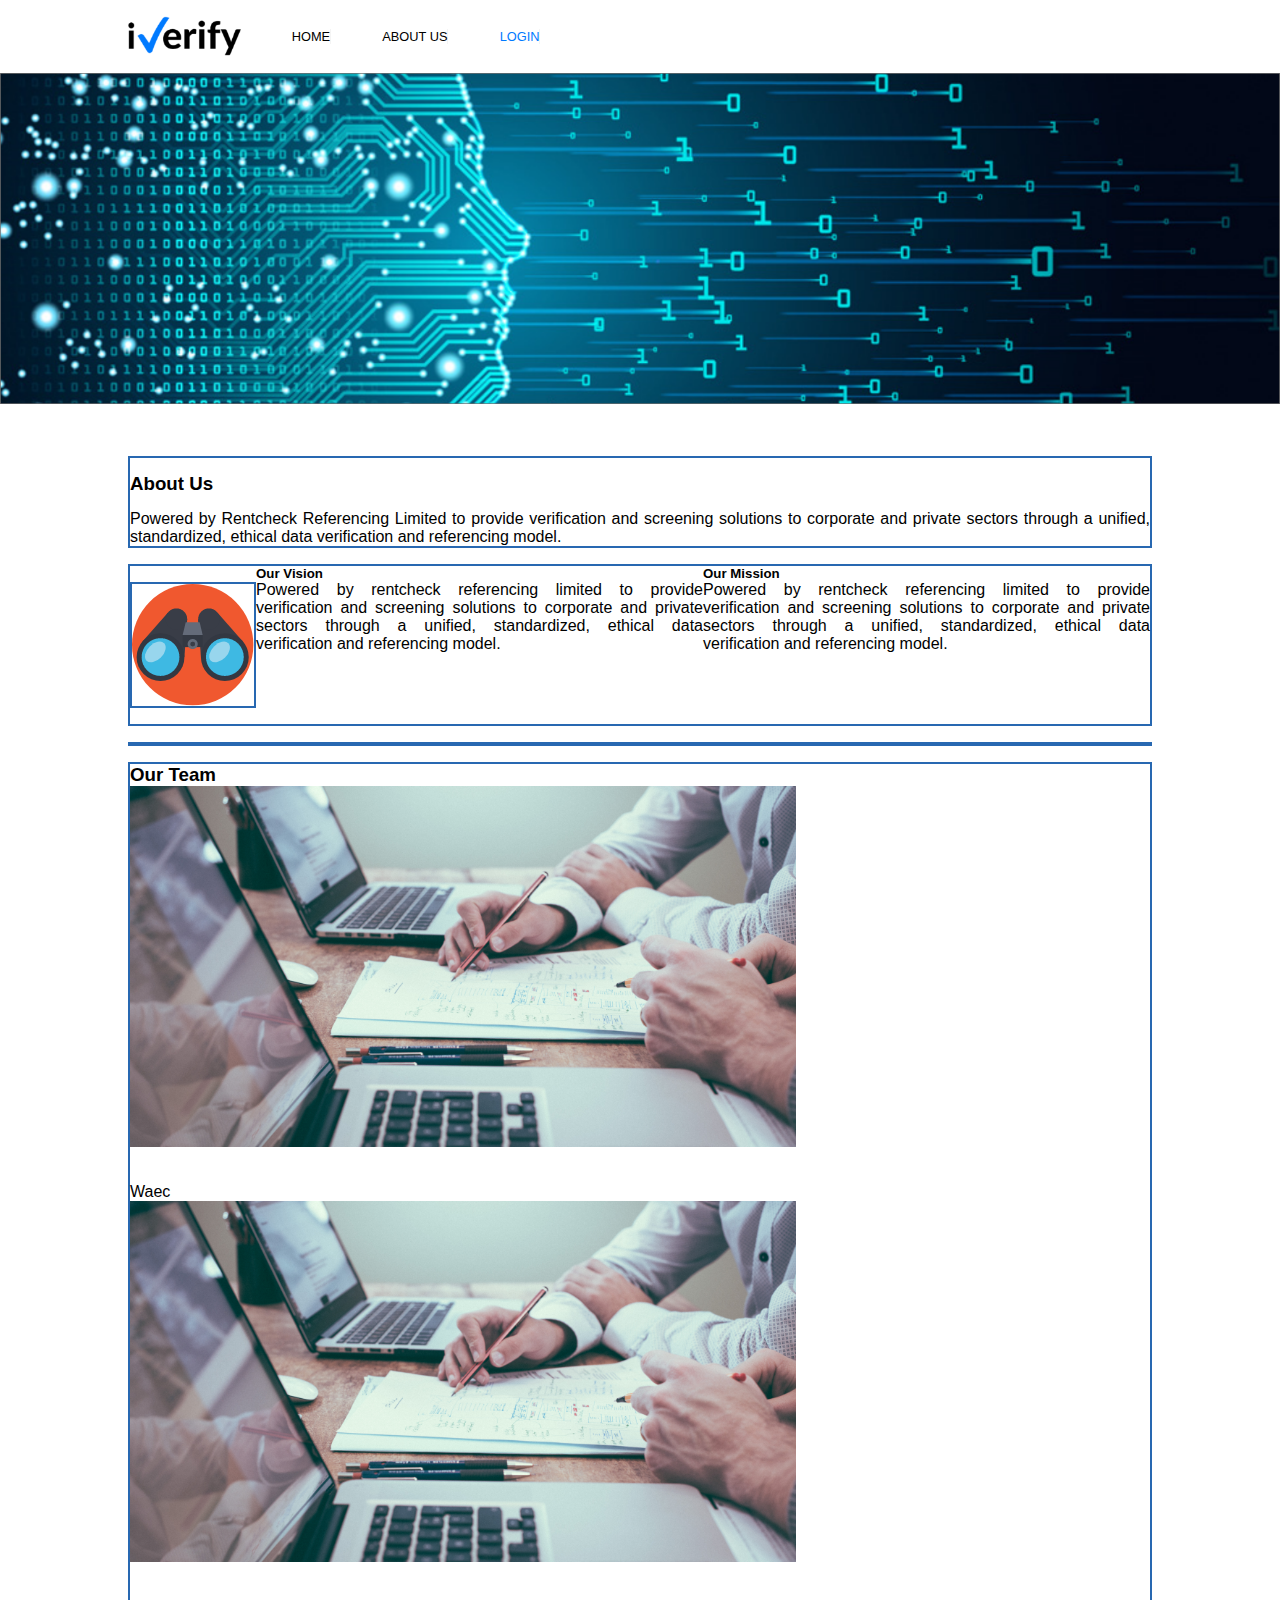
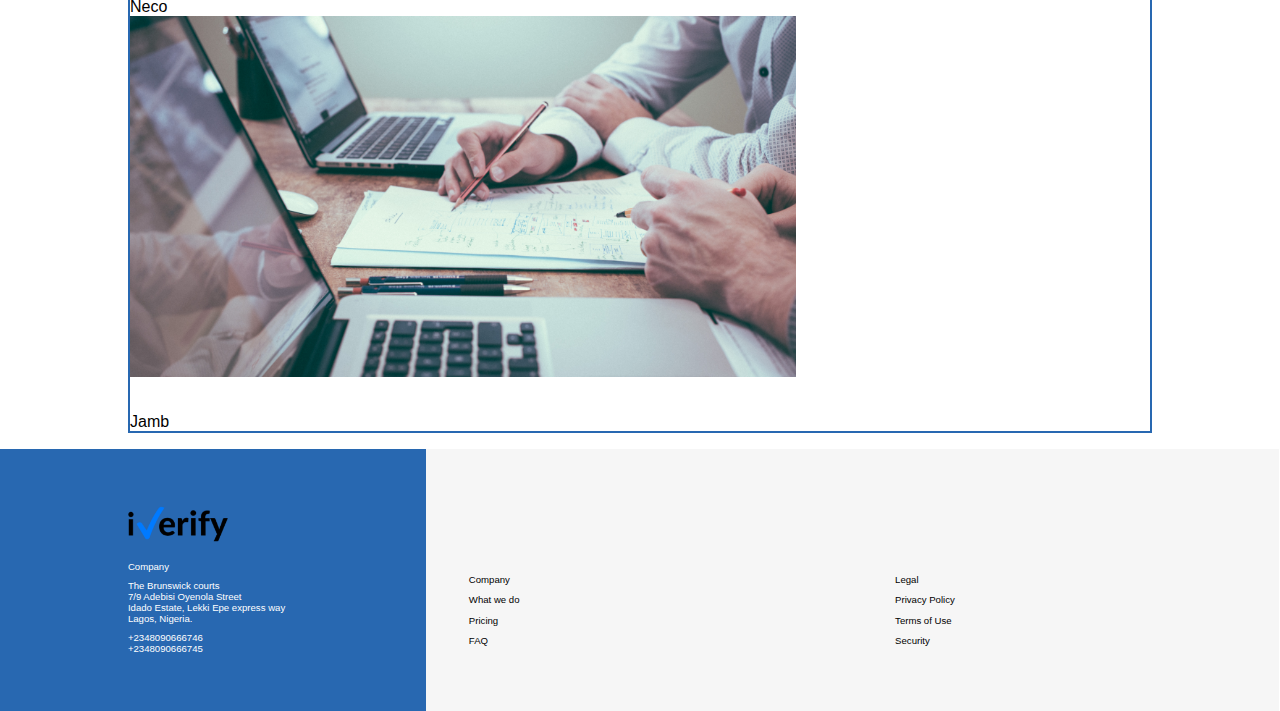
==== aboutus.html @ d88453f7 "First Commit" ====
<!DOCTYPE html>
<html lang="en">
<head>
    <meta charset="UTF-8">
    <meta name="viewport" content="width=device-width, initial-scale=1.0">
    <meta http-equiv="X-UA-Compatible" content="ie=edge">
    <link rel="stylesheet" href="style.css">
    <link rel="icon" href="images/favicon.png" type="image">
    <title>About Us</title>
</head>
<body>
        <header class="header">
                <img src="images/logo.png" alt="logo" class="logo">
                <input class="menu-btn" type="checkbox" id="menu-btn" />
                <label class="menu-icon" for="menu-btn"><span class="navicon"></span></label>
                <ul class="menu">
                    <li><a href="#work">HOME</a></li>
                    <li><a href="aboutus.html">ABOUT US</a></li>
                    <li><a href="#careers" class="blue">LOGIN</a></li>
                </ul>
        </header>

    <section class="five">
        <img src="images/banner.png" alt="banner">
    </section>

    <section class="six w-80">
        <h3 class="space">About Us</h3>
        <p class="just">Powered by Rentcheck Referencing Limited to provide verification and screening solutions to corporate and private sectors through a unified, standardized, ethical data verification and referencing model. </p>
    </section>

    <section class="seven w-80">
            <img src="images/scope.png" alt="scope">
        
        <div class="centre">
           
                <h5>Our Vision</h5>
                <p class="just">
                    Powered by rentcheck referencing limited to provide
                    verification and screening solutions to corporate and
                    private sectors through a unified, standardized, ethical
                    data verification and referencing model.
                </p>
            
        </div>

        <div class="centre">
           <!--- <img src="images/darts.png" alt="scope">--->
            <h5>Our Mission</h5>
            <p class="just">
                Powered by rentcheck referencing limited to provide
                verification and screening solutions to corporate and
                private sectors through a unified, standardized, ethical
                data verification and referencing model.
            </p>
        </div>

    </section>

    <hr class="w-80">

    <section class="eight  w-80">
        <h3>Our Team</h3>
        <div>
            <img src="images/scott-graham-5fNmWej4tAA-unsplash.png" alt="">
            <p>Waec</p>
        </div>
        <div>
            <img src="images/scott-graham-5fNmWej4tAA-unsplash.png" alt="">
            <p>Neco</p>
        </div>
        <div>
            <img src="images/scott-graham-5fNmWej4tAA-unsplash.png" alt="">
            <p>Jamb</p>
        </div>
    </section>

    <footer>
            <div class="address">
                <div class="contain">
                    <img src="images/logo.png" alt="logo">
                    <p class="space">
                        Company
                    </p>
                    <p>
                        The Brunswick courts<br>
                        7/9 Adebisi Oyenola Street<br>
                        Idado Estate, Lekki Epe express way<br>
                        Lagos, Nigeria. 
                    </p>
                    <p class="space">
                        +2348090666746<br>
                        +2348090666745
                    </p>
                </div>
            </div>
            <div class="links">
                <div class="contain-one">
                    <p><a href="#">Company</a></p>
                    <p><a href="#">What we do</a></p>
                    <p><a href="#">Pricing</a></p>
                    <p><a href="#">FAQ</a></p>
                </div>
            </div>
            <div class="links">
                <div class="contain-one">
                    <p><a href="#">Legal</a></p>
                    <p><a href="#">Privacy Policy</a></p>
                    <p><a href="#">Terms of Use</a></p>
                    <p><a href="#">Security</a></p>
                </div>
            </div>
        </footer>












</body>
</html>
---- style.css ----
*{
    margin:0;
    padding:0;
    box-sizing: border-box;
    font-family: 'Muli', sans-serif;
}

/************NAVBAR***********/

/* header */

.header {
    background-color: #fff;
    /* position: fixed; */
    width: 80%;
    z-index: 3;
    margin: 1em 10%;
    /* border: 1px solid #2868B1; */
  }
  
  .header ul {
    /* margin: 0; */
    /* padding: 0; */
    list-style: none;
    overflow: hidden;
    background-color: #fff;
  }
  .header li{
      margin:1em 0;
      font-size: 0.8rem;
  }
  .header li a {
    border-right: 1px solid #f4f4f4;
    text-decoration: none;
    /* border: 1px solid #2868B1; */
  }
  
  .header li a:hover,
  .header .menu-btn:hover {
    background-color: #f4f4f4;
  }
  
  .header .logo {
    height:40px;
  }
  
  /* menu */
  
  .header .menu {
    clear: both;
    max-height: 0;
    transition: max-height .2s ease-out;
  }
  
  /* menu icon */
  
  .header .menu-icon {
    cursor: pointer;
    display: inline-block;
    float: right;
    padding: 28px 20px;
    position: relative;
    user-select: none;
  }
  
  .header .menu-icon .navicon {
    background: #333;
    display: block;
    height: 2px;
    position: relative;
    transition: background .2s ease-out;
    width: 18px;
  }
  
  .header .menu-icon .navicon:before,
  .header .menu-icon .navicon:after {
    background: #333;
    content: '';
    display: block;
    height: 100%;
    position: absolute;
    transition: all .2s ease-out;
    width: 100%;
  }
  
  .header .menu-icon .navicon:before {
    top: 5px;
  }
  
  .header .menu-icon .navicon:after {
    top: -5px;
  }
  
  /* menu btn */
  
  .header .menu-btn {
    display: none;
  }
  
  .header .menu-btn:checked ~ .menu {
    max-height: 240px;
  }
  
  .header .menu-btn:checked ~ .menu-icon .navicon {
    background: transparent;
  }
  
  .header .menu-btn:checked ~ .menu-icon .navicon:before {
    transform: rotate(-45deg);
  }
  
  .header .menu-btn:checked ~ .menu-icon .navicon:after {
    transform: rotate(45deg);
  }
  
  .header .menu-btn:checked ~ .menu-icon:not(.steps) .navicon:before,
  .header .menu-btn:checked ~ .menu-icon:not(.steps) .navicon:after {
    top: 0;
  }
  








/*******MAIN BODY*************/
.one{
    width: 100%;
    /* border: 1px solid #e3e; */
    background-color: #F6F6F6;
}
.extend{
    width: 80%;
    /* border: 1px solid #000; */
    margin: 0 auto;
}
.section-content{
    /* border: 1px solid orange; */
    margin:2em 0;
    padding-top: 1em;
}
.section-content h1{
    font-size: 2rem;
    margin:1em 0 1em 0;
}
.section-content p{
    font-size: 0.8rem;
    color:#5C5C5C;
}
.section-content button,.four button{
    color:#fff;
    background-color: #007AFF;
    border:1px solid #007AFF;
    padding:0.4em 2em;
    font-weight:800;
    cursor: pointer;
    margin:3em 0;
}
.extend img, .four img{
    width:100%;
}
.img-one{
    /* border: 1px solid orange; */
    padding-bottom: 2em;
}
.two{
    /* border: 1px solid orange; */
    background-color: #C9DAED;

}

.two h3{
    margin:1em 0;
    color: #000000;
}
.two p{
    font-size: 0.8rem;
    margin:0 0 1em 0;
    text-align: justify;
}
.two .section-choose{
    background-color: #C9DAED;
    color: #5C5C5C;
    width:80%;
    margin:0 auto 2em auto;
    line-height:1.2em;
    padding-top:1em;
}

.two .video{
    background-color: #fff;
    width:100%;
    /* border: 1px solid red; */
    text-align: center;
    margin:0 auto;
    
}
.two img{
    /* border:1px solid yellow; */
    width:80%;
    margin:2em 0;
}
.three{
    /* border: 1px solid indigo; */
    margin:0;
    background-color: #F6F6F6;
    padding: 4em 0 0 0;
}
.three h6{
    display: inline-block;
    /* border:1px solid orange; */
    margin:0 auto;
    font-size:0.8rem;
}
.three p{
    font-size:0.8rem;
    line-height: 2em;
}
.card{
    width:80%;
    /* border:1px solid red; */
    margin: 0 auto 3em auto;
    display: grid;
    grid-template-columns: 1fr 1fr;
    gap: 20px;
}
.three .card-one{
    
    /* border:1px solid green; */
    padding: 1em 1em;
    background-color: #fff;
   
}
.three img{
    width:40px;
    /* border: 1px solid red; */
}
.four{
    /* border:1px solid violet; */
    font-size: 1.7rem;
}
.four .agent, .four .agent-img{
    width:80%;
    /* border:1px solid red; */
    margin:2em auto;
}
/***********FOOTER**********/
footer{
    font-size: 0.6rem;
}
.address{
    background-color: #2868B1;
    color:#ffffff;
    padding:2em 0;
    /* border: 1px solid yellow; */
}
.contain{
    width:80%;
    margin: 4em auto;
    /* border: 1px solid red; */
}
footer img{
    width:100px;
    margin-bottom:1em;
}
.links{
    background-color: #F6F6F6;
    /* border:1px solid green; */
    padding:4em 0 4em 0;
}
.links .contain-one{
    width: 80%;
    margin: 0em auto;
}
.links p{
    /* border:1px solid red; */
    margin: 1em 0;
}
.links a,a{
    text-decoration: none;
    color:#000000;
}
.space{
    margin: 0.8em 0;
}

button:hover{
    border:2px solid #2868B1;
}
a:hover{
    text-decoration: underline;
}
.blue{
    color:#007AFF;
}
/*****************ABOUT US PAGE******************/
.five img,.eight img{
    width: 100%;
    margin-bottom:2em;
}
.w-80{
    width:80%;
    border:2px solid #2868B1;
    margin: 1em auto;
}
.just{
    text-align: justify;
}
.center{
    text-align: center;
}

.seven img{
    margin:1em auto;
    border:2px solid #2868B1;
    height:50%;
}
.seven h5{
    margin:0em 0;
}
/****************RESPONSIVENESS*******************/


@media (min-width:600px){

    /************NAVBAR****************************************/
   header{
       display:flex;
   }
    .header ul{
        margin: 0;
    }
    .header li {
        float: left;
        margin-left:4em; 
      }
      .header li a {
        /* padding: 20px 30px; */
      }
      .header .menu {
        /* clear: none; */
        /* float: right; */
        max-height: none;
      }
      .header .menu-icon {
        display: none;
      }
    

    /****************BODY********************/
   .extend,.reduce{
       display: flex;
   }
   .section-content, .img-one{
       width:50%;
   }
   .two .section-choose{
       width:100%;
   }
   .two h3,.two p{
        width: 60%;
        margin: 2em auto;
        /* border:1px solid black; */
   }
   .two img{
        width: 60%;
        margin:4em 0;
   }
   .three .card-one{
       padding: 3em 3em;  
       
   }
   .four{
       display: flex;
       justify-content: center;
       align-items: center;
       width: 80%;
       margin: 0 auto;
   }
  .four button{
      margin:4em 0;
  }
  footer{
      display: flex;
      margin: 0 auto;
  }
  .address, .links{
      flex-basis: 33.3%;
  }
  .contain{
      width:40%;
  }
  .links{
      padding:12em 0 0 0;
  }

/*****************ABOUT US PAGE***************/
.seven{
    display: flex; 
}

.centre{
    display:flex;
    flex-direction: column;
    align-items: flex-start;
    /* border:1px solid #3ee; */

}
.eight{
    display: flex;
    flex-wrap: wrap;
}
.eight h3{
    flex:0 1 100%;
}

}
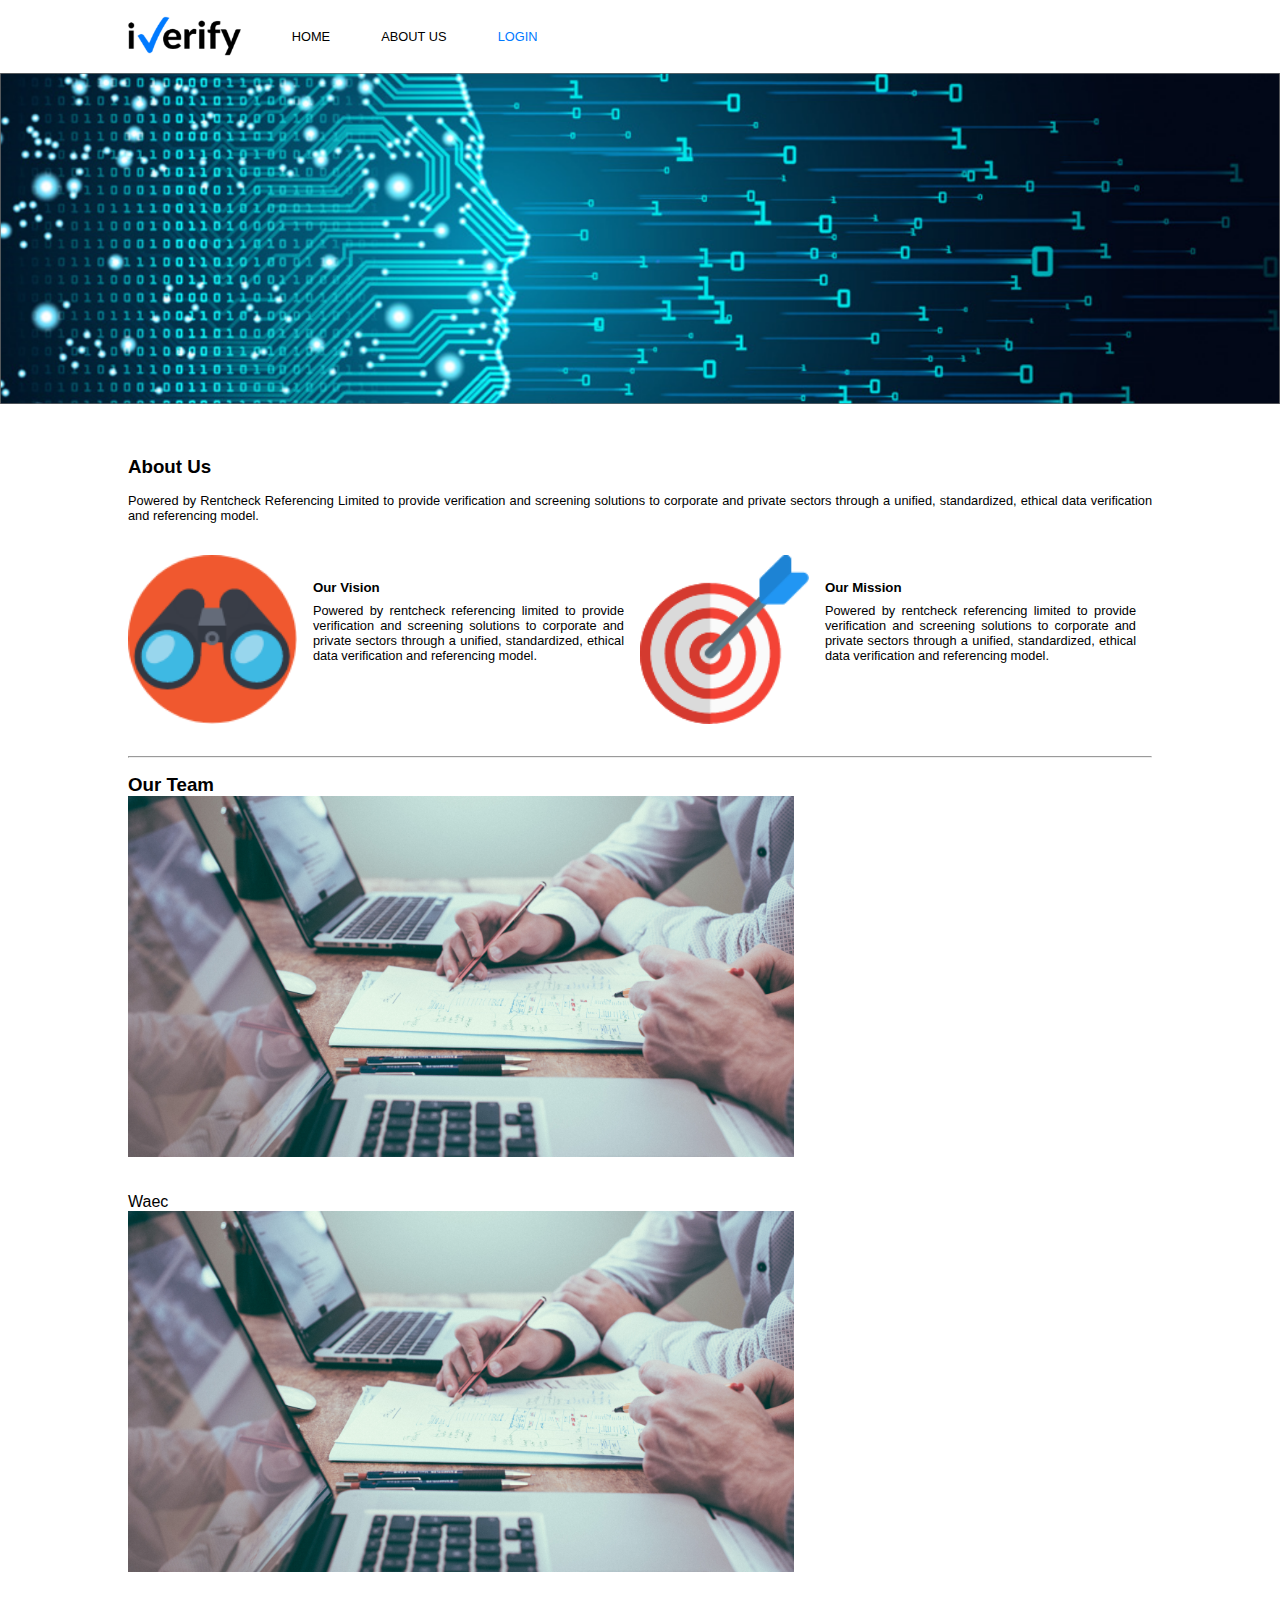
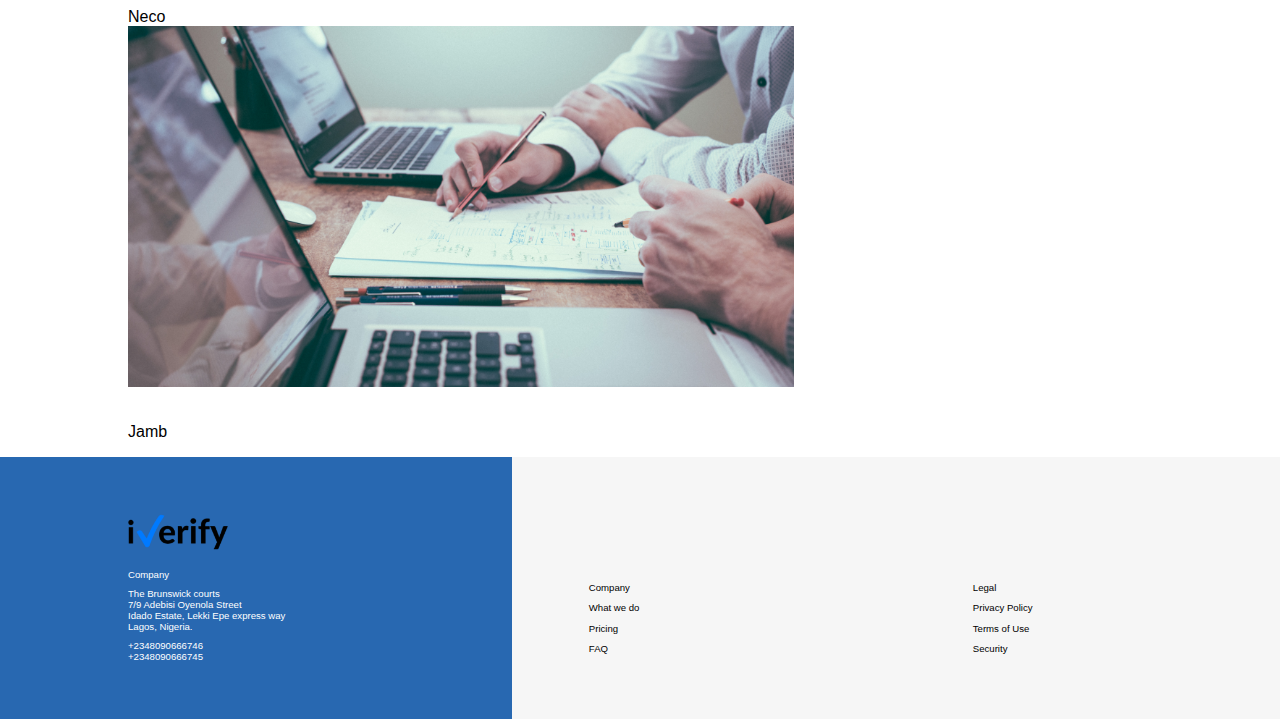
==== commit 64a0ff34: "Third Commit" ====
--- a/aboutus.html
+++ b/aboutus.html
@@ -14,7 +14,7 @@
                 <input class="menu-btn" type="checkbox" id="menu-btn" />
                 <label class="menu-icon" for="menu-btn"><span class="navicon"></span></label>
                 <ul class="menu">
-                    <li><a href="#work">HOME</a></li>
+                    <li><a href="index.html">HOME</a></li>
                     <li><a href="aboutus.html">ABOUT US</a></li>
                     <li><a href="#careers" class="blue">LOGIN</a></li>
                 </ul>
@@ -43,9 +43,9 @@
                 </p>
             
         </div>
-
+        <img src="images/darts.png" alt="scope">
         <div class="centre">
-           <!--- <img src="images/darts.png" alt="scope">--->
+            
             <h5>Our Mission</h5>
             <p class="just">
                 Powered by rentcheck referencing limited to provide
@@ -76,24 +76,25 @@
     </section>
 
     <footer>
-            <div class="address">
-                <div class="contain">
-                    <img src="images/logo.png" alt="logo">
-                    <p class="space">
-                        Company
-                    </p>
-                    <p>
-                        The Brunswick courts<br>
-                        7/9 Adebisi Oyenola Street<br>
-                        Idado Estate, Lekki Epe express way<br>
-                        Lagos, Nigeria. 
-                    </p>
-                    <p class="space">
-                        +2348090666746<br>
-                        +2348090666745
-                    </p>
-                </div>
+        <div class="address">
+            <div class="contain">
+                <img src="images/logo.png" alt="logo">
+                <p class="space">
+                    Company
+                </p>
+                <p>
+                    The Brunswick courts<br>
+                    7/9 Adebisi Oyenola Street<br>
+                    Idado Estate, Lekki Epe express way<br>
+                    Lagos, Nigeria. 
+                </p>
+                <p class="space">
+                    +2348090666746<br>
+                    +2348090666745
+                </p>
             </div>
+        </div>
+        <div class="twospan">
             <div class="links">
                 <div class="contain-one">
                     <p><a href="#">Company</a></p>
@@ -110,16 +111,8 @@
                     <p><a href="#">Security</a></p>
                 </div>
             </div>
-        </footer>
-
-
-
-
-
-
-
-
-
+        </div>
+    </footer>
 
 
 
--- a/style.css
+++ b/style.css
@@ -11,16 +11,14 @@
 
 .header {
     background-color: #fff;
-    /* position: fixed; */
     width: 80%;
     z-index: 3;
     margin: 1em 10%;
-    /* border: 1px solid #2868B1; */
+    position: relative;
+    top:0;
   }
   
   .header ul {
-    /* margin: 0; */
-    /* padding: 0; */
     list-style: none;
     overflow: hidden;
     background-color: #fff;
@@ -30,9 +28,7 @@
       font-size: 0.8rem;
   }
   .header li a {
-    border-right: 1px solid #f4f4f4;
     text-decoration: none;
-    /* border: 1px solid #2868B1; */
   }
   
   .header li a:hover,
@@ -50,6 +46,7 @@
     clear: both;
     max-height: 0;
     transition: max-height .2s ease-out;
+    text-align: center;
   }
   
   /* menu icon */
@@ -129,16 +126,13 @@
 /*******MAIN BODY*************/
 .one{
     width: 100%;
-    /* border: 1px solid #e3e; */
     background-color: #F6F6F6;
 }
 .extend{
     width: 80%;
-    /* border: 1px solid #000; */
     margin: 0 auto;
 }
 .section-content{
-    /* border: 1px solid orange; */
     margin:2em 0;
     padding-top: 1em;
 }
@@ -163,11 +157,9 @@
     width:100%;
 }
 .img-one{
-    /* border: 1px solid orange; */
     padding-bottom: 2em;
 }
 .two{
-    /* border: 1px solid orange; */
     background-color: #C9DAED;
 
 }
@@ -193,25 +185,21 @@
 .two .video{
     background-color: #fff;
     width:100%;
-    /* border: 1px solid red; */
     text-align: center;
     margin:0 auto;
     
 }
 .two img{
-    /* border:1px solid yellow; */
     width:80%;
     margin:2em 0;
 }
 .three{
-    /* border: 1px solid indigo; */
     margin:0;
     background-color: #F6F6F6;
-    padding: 4em 0 0 0;
+    padding: 3em 0 2em 0;
 }
 .three h6{
     display: inline-block;
-    /* border:1px solid orange; */
     margin:0 auto;
     font-size:0.8rem;
 }
@@ -221,30 +209,23 @@
 }
 .card{
     width:80%;
-    /* border:1px solid red; */
     margin: 0 auto 3em auto;
-    display: grid;
-    grid-template-columns: 1fr 1fr;
-    gap: 20px;
+    
 }
 .three .card-one{
-    
-    /* border:1px solid green; */
     padding: 1em 1em;
     background-color: #fff;
+    margin: 1em 0;
    
 }
 .three img{
     width:40px;
-    /* border: 1px solid red; */
 }
 .four{
-    /* border:1px solid violet; */
     font-size: 1.7rem;
 }
 .four .agent, .four .agent-img{
     width:80%;
-    /* border:1px solid red; */
     margin:2em auto;
 }
 /***********FOOTER**********/
@@ -255,28 +236,28 @@
     background-color: #2868B1;
     color:#ffffff;
     padding:2em 0;
-    /* border: 1px solid yellow; */
 }
 .contain{
     width:80%;
     margin: 4em auto;
-    /* border: 1px solid red; */
 }
 footer img{
     width:100px;
     margin-bottom:1em;
 }
+footer .twospan{
+    display: flex;
+}
 .links{
     background-color: #F6F6F6;
-    /* border:1px solid green; */
     padding:4em 0 4em 0;
+    flex-basis: 50%;
 }
 .links .contain-one{
-    width: 80%;
+    width: 60%;
     margin: 0em auto;
 }
 .links p{
-    /* border:1px solid red; */
     margin: 1em 0;
 }
 .links a,a{
@@ -303,23 +284,24 @@
 }
 .w-80{
     width:80%;
-    border:2px solid #2868B1;
     margin: 1em auto;
 }
 .just{
     text-align: justify;
 }
-.center{
+.seven{
     text-align: center;
 }
 
 .seven img{
     margin:1em auto;
-    border:2px solid #2868B1;
     height:50%;
 }
 .seven h5{
-    margin:0em 0;
+    margin-bottom:0.6em;
+}
+.seven p,.six p{
+    font-size:0.8rem;
 }
 /****************RESPONSIVENESS*******************/
 
@@ -337,12 +319,7 @@
         float: left;
         margin-left:4em; 
       }
-      .header li a {
-        /* padding: 20px 30px; */
-      }
       .header .menu {
-        /* clear: none; */
-        /* float: right; */
         max-height: none;
       }
       .header .menu-icon {
@@ -363,11 +340,15 @@
    .two h3,.two p{
         width: 60%;
         margin: 2em auto;
-        /* border:1px solid black; */
    }
    .two img{
         width: 60%;
         margin:4em 0;
+   }
+   .card{
+    display: grid;
+    grid-template-columns: 1fr 1fr;
+    column-gap: 2em;
    }
    .three .card-one{
        padding: 3em 3em;  
@@ -387,11 +368,15 @@
       display: flex;
       margin: 0 auto;
   }
-  .address, .links{
-      flex-basis: 33.3%;
+  footer .twospan{
+      width: 60%;
+  }
+  .address{
+      flex-basis: 40%;
   }
   .contain{
-      width:40%;
+      width:100%;
+      padding-left: 25%;
   }
   .links{
       padding:12em 0 0 0;
@@ -400,13 +385,17 @@
 /*****************ABOUT US PAGE***************/
 .seven{
     display: flex; 
+}
+.seven img{
+    width:60%;
 }
 
 .centre{
     display:flex;
     flex-direction: column;
     align-items: flex-start;
-    /* border:1px solid #3ee; */
+    margin-top:25px;
+    padding: 1em 1em;
 
 }
 .eight{
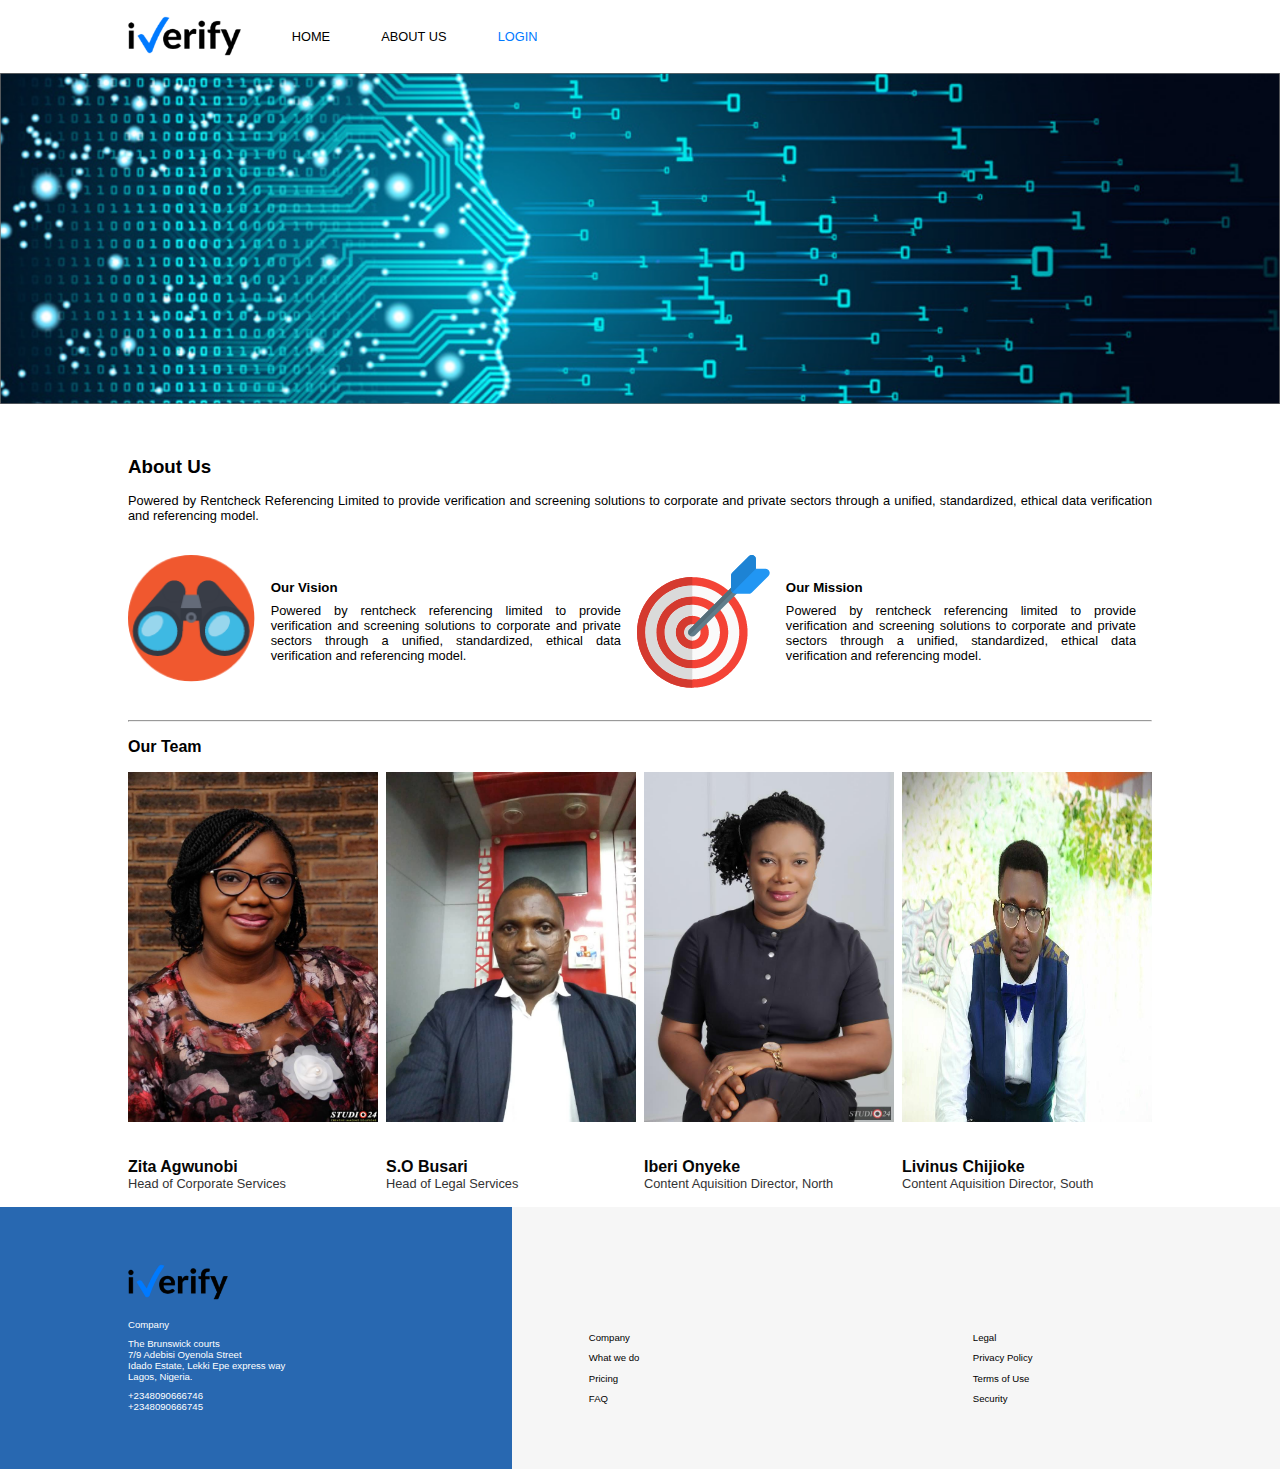
==== commit 28977f96: "Fourth commit" ====
--- a/aboutus.html
+++ b/aboutus.html
@@ -5,7 +5,7 @@
     <meta name="viewport" content="width=device-width, initial-scale=1.0">
     <meta http-equiv="X-UA-Compatible" content="ie=edge">
     <link rel="stylesheet" href="style.css">
-    <link rel="icon" href="images/favicon.png" type="image">
+    <link rel="icon" href="https://www.iverify.ng/rentcheck/img/favicon.png" type="image">
     <title>About Us</title>
 </head>
 <body>
@@ -60,18 +60,26 @@
     <hr class="w-80">
 
     <section class="eight  w-80">
-        <h3>Our Team</h3>
+        <h4>Our Team</h4>
         <div>
-            <img src="images/scott-graham-5fNmWej4tAA-unsplash.png" alt="">
-            <p>Waec</p>
+            <img src="images/zita.jpg" alt="">
+            <h6>Zita Agwunobi</h6>
+            <p>Head of Corporate Services</p>
         </div>
         <div>
-            <img src="images/scott-graham-5fNmWej4tAA-unsplash.png" alt="">
-            <p>Neco</p>
+            <img src="images/busari.jpg" alt="">
+            <h6>S.O Busari</h6>
+            <p>Head of Legal Services</p>
         </div>
         <div>
-            <img src="images/scott-graham-5fNmWej4tAA-unsplash.png" alt="">
-            <p>Jamb</p>
+            <img src="images/iberi.jpg" alt="">
+            <h6>Iberi Onyeke</h6>
+            <p>Content Aquisition Director, North</p>
+        </div>
+        <div>
+            <img src="images/chijioke.jpg" alt="">
+            <h6>Livinus Chijioke</h6>
+            <p>Content Aquisition Director, South</p>
         </div>
     </section>
 
--- a/style.css
+++ b/style.css
@@ -302,6 +302,14 @@
 }
 .seven p,.six p{
     font-size:0.8rem;
+}
+.eight h6{
+    font-size:1rem;
+    color: #060606;
+}
+.eight p{
+    font-size: 0.8rem;
+    color:#333;
 }
 /****************RESPONSIVENESS*******************/
 
@@ -387,7 +395,7 @@
     display: flex; 
 }
 .seven img{
-    width:60%;
+    width:40%;
 }
 
 .centre{
@@ -401,9 +409,14 @@
 .eight{
     display: flex;
     flex-wrap: wrap;
-}
-.eight h3{
-    flex:0 1 100%;
-}
-
-}
+    justify-content: space-between;
+}
+.eight h4{
+    flex:0 0 100%;
+    margin-bottom:1em
+}
+.eight img{
+    width: 250px;
+    height:350px;
+}
+}
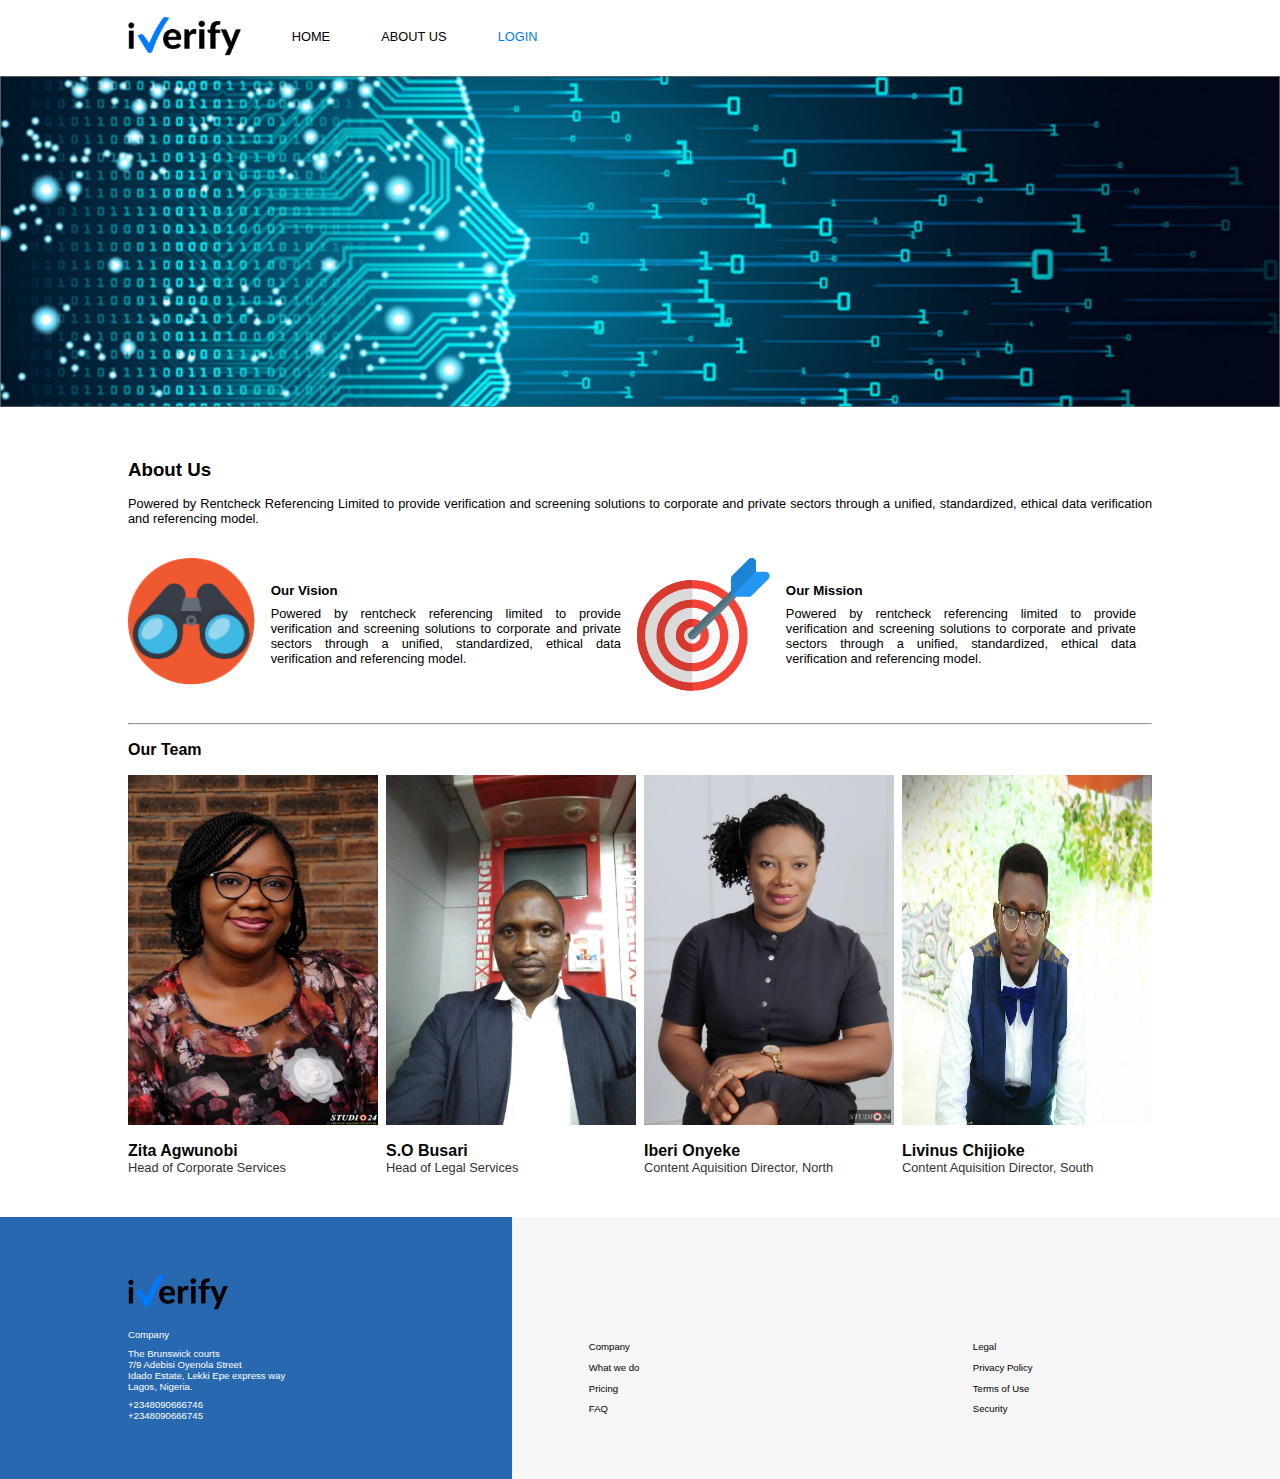
==== commit 4b8c0cc9: "Seventh Commit" ====
--- a/aboutus.html
+++ b/aboutus.html
@@ -10,7 +10,7 @@
 </head>
 <body>
         <header class="header">
-                <img src="images/logo.png" alt="logo" class="logo">
+                <a href="index.html"><img src="images/logo.png" alt="logo" class="logo"></a>
                 <input class="menu-btn" type="checkbox" id="menu-btn" />
                 <label class="menu-icon" for="menu-btn"><span class="navicon"></span></label>
                 <ul class="menu">
--- a/style.css
+++ b/style.css
@@ -206,6 +206,7 @@
 .three p{
     font-size:0.8rem;
     line-height: 2em;
+    padding: 1em 0;
 }
 .card{
     width:80%;
@@ -278,7 +279,7 @@
     color:#007AFF;
 }
 /*****************ABOUT US PAGE******************/
-.five img,.eight img{
+.five img{
     width: 100%;
     margin-bottom:2em;
 }
@@ -303,6 +304,10 @@
 .seven p,.six p{
     font-size:0.8rem;
 }
+.eight img{
+    width: 100%;
+    margin-bottom: 0.8em;
+}
 .eight h6{
     font-size:1rem;
     color: #060606;
@@ -310,6 +315,10 @@
 .eight p{
     font-size: 0.8rem;
     color:#333;
+    margin-bottom: 2em;
+}
+.eight h4{
+    margin-bottom: 1.4em;
 }
 /****************RESPONSIVENESS*******************/
 
